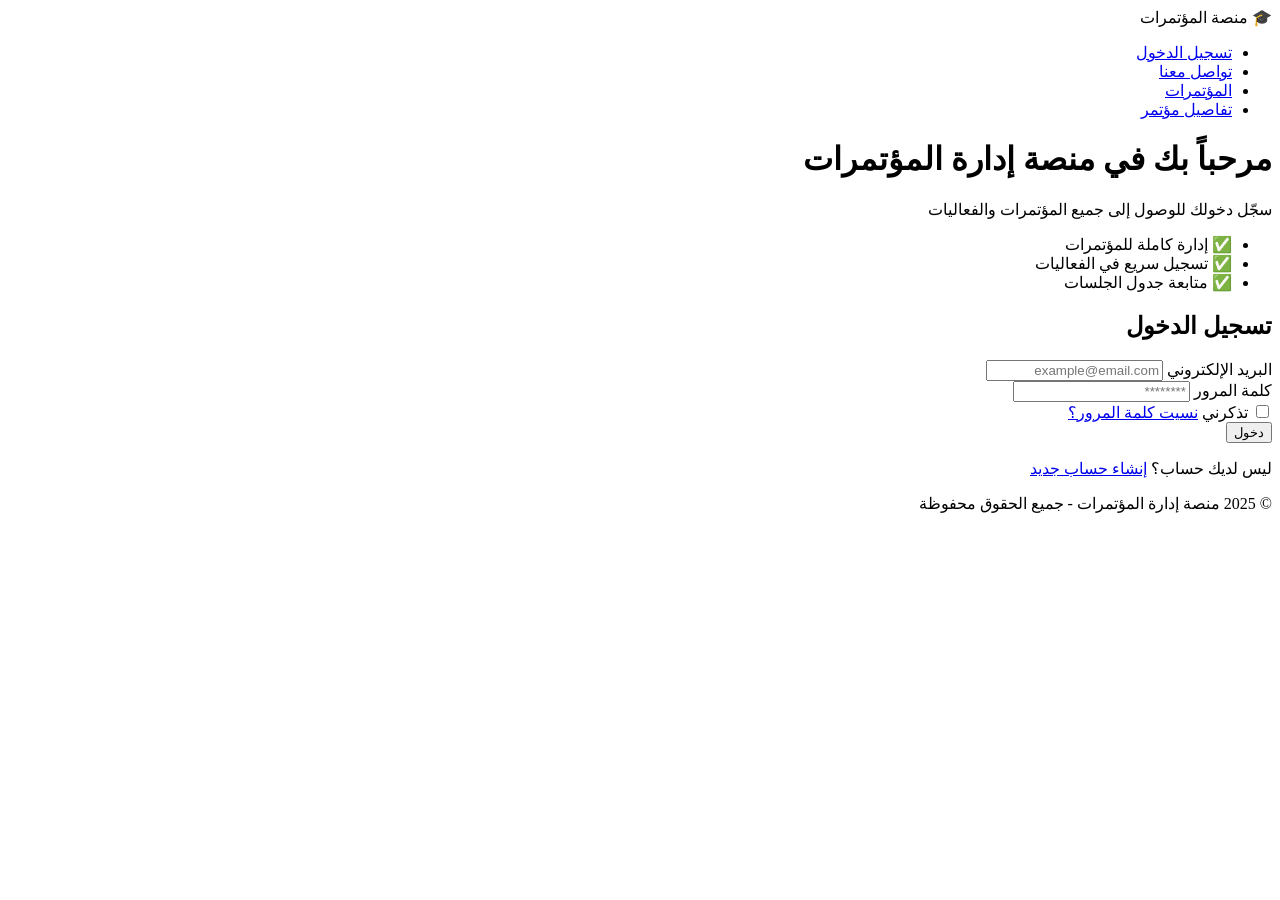
==== index.html @ a46db745 "Add files via upload" ====
<!DOCTYPE html>
<html lang="ar" dir="rtl">
<head>
    <meta charset="UTF-8">
    <meta name="viewport" content="width=device-width, initial-scale=1.0">
    <title>تسجيل الدخول | منصة إدارة المؤتمرات</title>
    <link rel="stylesheet" href="css/style.css">
</head>
<body>

    <!-- شريط التنقل -->
    <header class="navbar">
        <div class="logo">🎓 منصة المؤتمرات</div>
        <nav>
            <ul class="nav-links">
                <li><a href="index.html" class="active">تسجيل الدخول</a></li>
                <li><a href="contact.html">تواصل معنا</a></li>
                <li><a href="conferences.html">المؤتمرات</a></li>
                <li><a href="conference-details.html">تفاصيل مؤتمر</a></li>
            </ul>
        </nav>
    </header>

    <!-- قسم تسجيل الدخول -->
    <main class="login-page">
        <div class="login-container">
            
            <!-- الجانب الأيسر: الترحيب -->
            <div class="login-info">
                <h1>مرحباً بك في منصة إدارة المؤتمرات</h1>
                <p>سجّل دخولك للوصول إلى جميع المؤتمرات والفعاليات</p>
                <ul class="features">
                    <li>✅ إدارة كاملة للمؤتمرات</li>
                    <li>✅ تسجيل سريع في الفعاليات</li>
                    <li>✅ متابعة جدول الجلسات</li>
                </ul>
            </div>

            <!-- الجانب الأيمن: النموذج -->
            <div class="login-form-box">
                <h2>تسجيل الدخول</h2>
                <form id="loginForm">
                    
                    <div class="form-group">
                        <label for="email">البريد الإلكتروني</label>
                        <input type="email" id="email" name="email" 
                               placeholder="example@email.com" required>
                    </div>

                    <div class="form-group">
                        <label for="password">كلمة المرور</label>
                        <input type="password" id="password" name="password" 
                               placeholder="********" required>
                    </div>

                    <div class="form-options">
                        <label>
                            <input type="checkbox" name="remember"> تذكرني
                        </label>
                        <a href="#">نسيت كلمة المرور؟</a>
                    </div>

                    <button type="submit" class="btn-primary">دخول</button>

                    <p class="register-link">
                        ليس لديك حساب؟ <a href="#">إنشاء حساب جديد</a>
                    </p>
                </form>
            </div>

        </div>
    </main>

    <!-- التذييل -->
    <footer class="footer">
        <p>© 2025 منصة إدارة المؤتمرات - جميع الحقوق محفوظة</p>
    </footer>

    <script src="js/script.js"></script>
</body>
</html>
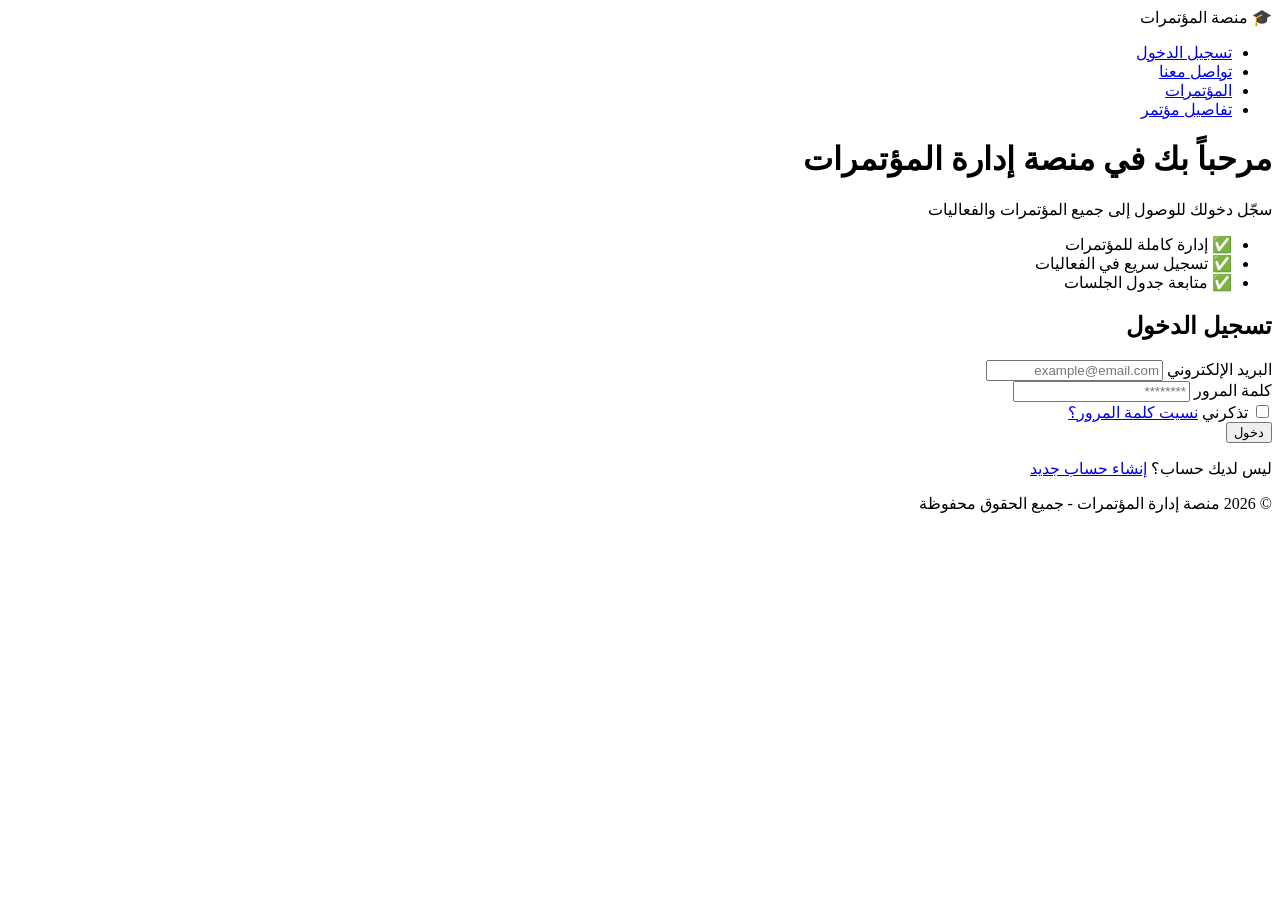
==== commit f68e4bac: "index.html" ====
--- a/index.html
+++ b/index.html
@@ -73,9 +73,10 @@
 
     <!-- التذييل -->
     <footer class="footer">
-        <p>© 2025 منصة إدارة المؤتمرات - جميع الحقوق محفوظة</p>
+        <p>© 2026
+            منصة إدارة المؤتمرات - جميع الحقوق محفوظة</p>
     </footer>
 
     <script src="js/script.js"></script>
 </body>
-</html>+</html>
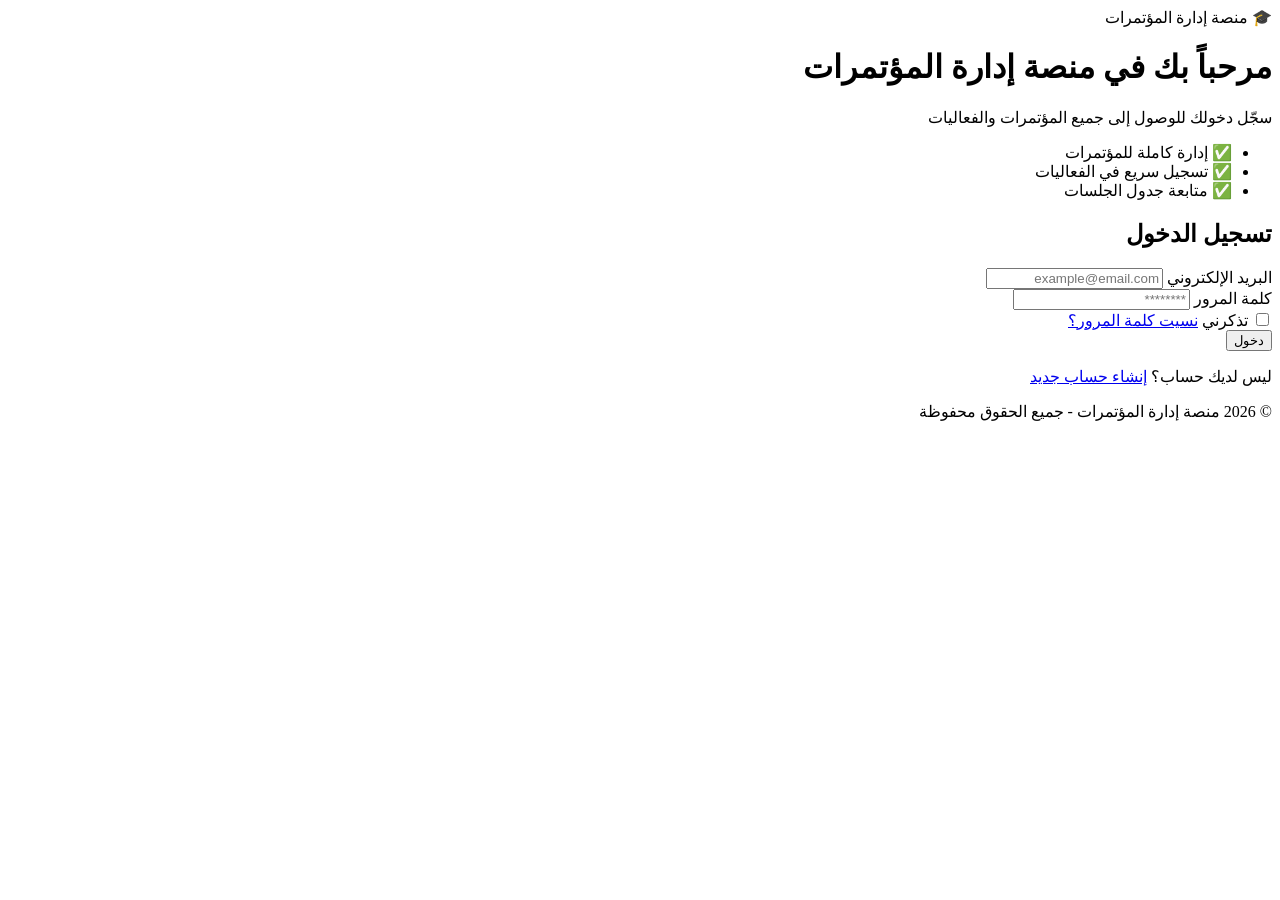
==== commit dc34c47e: "Add files via upload" ====
--- a/index.html
+++ b/index.html
@@ -4,24 +4,13 @@
     <meta charset="UTF-8">
     <meta name="viewport" content="width=device-width, initial-scale=1.0">
     <title>تسجيل الدخول | منصة إدارة المؤتمرات</title>
-    <link rel="stylesheet" href="css/style.css">
+    <link rel="stylesheet" href="../css/style.css">
 </head>
 <body>
 
-    <!-- شريط التنقل -->
-    <header class="navbar">
-        <div class="logo">🎓 منصة المؤتمرات</div>
-        <nav>
-            <ul class="nav-links">
-                <li><a href="index.html" class="active">تسجيل الدخول</a></li>
-                <li><a href="contact.html">تواصل معنا</a></li>
-                <li><a href="conferences.html">المؤتمرات</a></li>
-                <li><a href="conference-details.html">تفاصيل مؤتمر</a></li>
-            </ul>
-        </nav>
-    </header>
-
-    <!-- قسم تسجيل الدخول -->
+    <div class="login-logo-top">
+    <span class="logo">🎓 منصة إدارة المؤتمرات</span>
+</div>
     <main class="login-page">
         <div class="login-container">
             
@@ -73,10 +62,9 @@
 
     <!-- التذييل -->
     <footer class="footer">
-        <p>© 2026
-            منصة إدارة المؤتمرات - جميع الحقوق محفوظة</p>
+        <p>© 2026 منصة إدارة المؤتمرات - جميع الحقوق محفوظة</p>
     </footer>
 
     <script src="js/script.js"></script>
 </body>
-</html>
+</html>
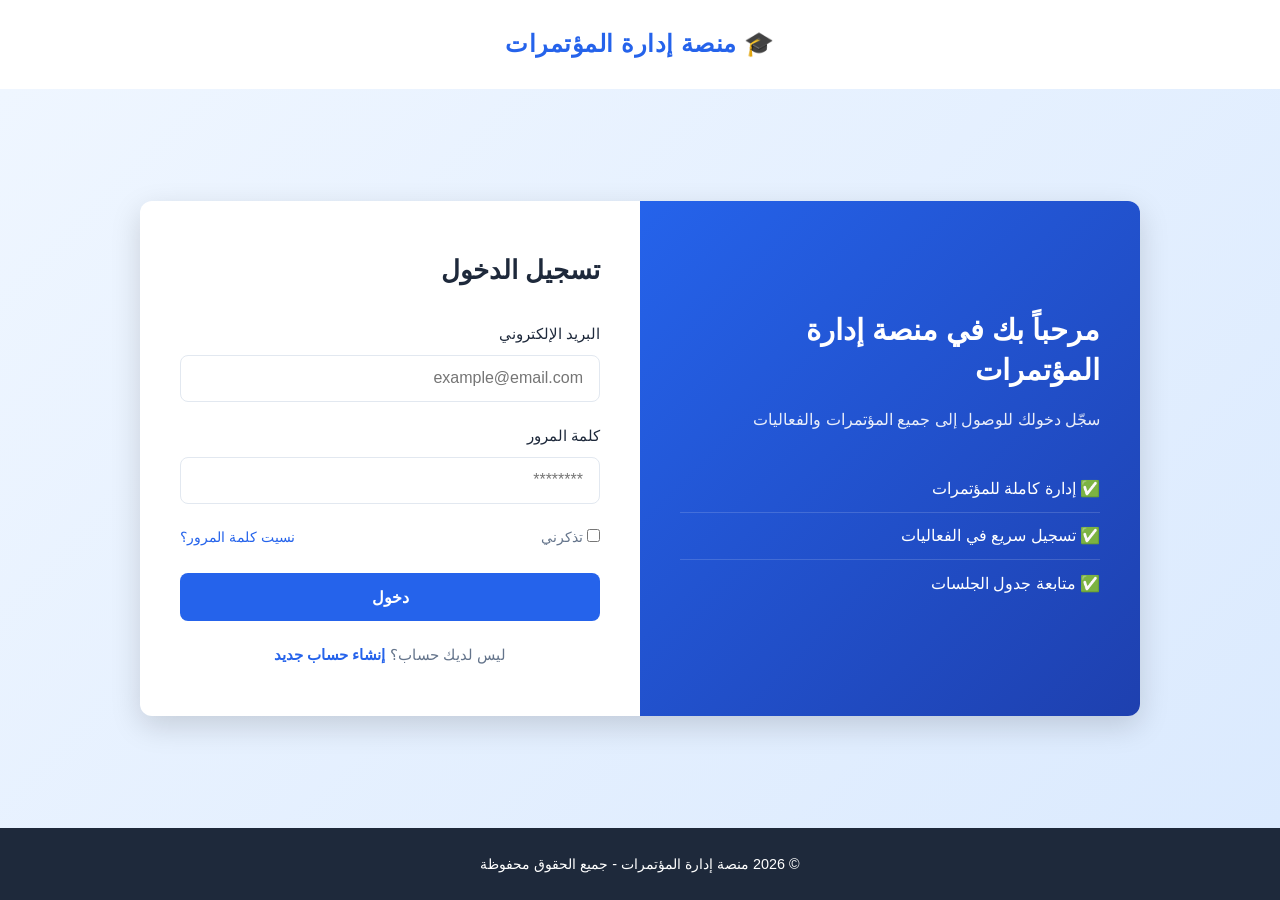
==== commit 664c213c: "Update index.html" ====
--- a/index.html
+++ b/index.html
@@ -4,7 +4,7 @@
     <meta charset="UTF-8">
     <meta name="viewport" content="width=device-width, initial-scale=1.0">
     <title>تسجيل الدخول | منصة إدارة المؤتمرات</title>
-    <link rel="stylesheet" href="../css/style.css">
+    <link rel="stylesheet" href="css/style.css">
 </head>
 <body>
 
@@ -67,4 +67,4 @@
 
     <script src="js/script.js"></script>
 </body>
-</html>+</html>
--- a/css/style.css
+++ b/css/style.css
@@ -0,0 +1,900 @@
+/* ============================================
+   1. إعدادات عامة (Reset & Global)
+   ============================================ */
+
+* {
+    margin: 0;
+    padding: 0;
+    box-sizing: border-box;
+}
+
+:root {
+    /* الألوان الأساسية */
+    --primary: #2563eb;
+    --primary-dark: #1e40af;
+    --primary-light: #3b82f6;
+    --secondary: #f59e0b;
+    --success: #10b981;
+    --danger: #ef4444;
+
+    /* الألوان المحايدة */
+    --dark: #1e293b;
+    --gray: #64748b;
+    --light-gray: #f1f5f9;
+    --white: #ffffff;
+    --border: #e2e8f0;
+
+    /* الظلال */
+    --shadow-sm: 0 1px 3px rgba(0, 0, 0, 0.08);
+    --shadow-md: 0 4px 12px rgba(0, 0, 0, 0.1);
+    --shadow-lg: 0 10px 30px rgba(0, 0, 0, 0.15);
+
+    /* الحدود */
+    --radius: 12px;
+    --radius-sm: 8px;
+
+    /* الانتقالات */
+    --transition: all 0.3s ease;
+}
+
+html {
+    scroll-behavior: smooth;
+}
+
+body {
+    font-family: 'Segoe UI', 'Tahoma', 'Arial', sans-serif;
+    background: var(--light-gray);
+    color: var(--dark);
+    line-height: 1.7;
+    min-height: 100vh;
+    display: flex;
+    flex-direction: column;
+}
+
+a {
+    text-decoration: none;
+    color: inherit;
+    transition: var(--transition);
+}
+
+ul {
+    list-style: none;
+}
+
+img {
+    max-width: 100%;
+    display: block;
+}
+
+
+/* ============================================
+   2. شريط التنقل (Navbar)
+   ============================================ */
+
+.navbar {
+    background: var(--white);
+    box-shadow: var(--shadow-sm);
+    padding: 1rem 5%;
+    display: flex;
+    justify-content: space-between;
+    align-items: center;
+    position: sticky;
+    top: 0;
+    z-index: 1000;
+}
+
+.logo {
+    font-size: 1.4rem;
+    font-weight: 700;
+    color: var(--primary);
+    letter-spacing: 0.5px;
+}
+
+.nav-links {
+    display: flex;
+    gap: 2rem;
+}
+
+.nav-links a {
+    font-weight: 500;
+    color: var(--gray);
+    padding: 0.5rem 0;
+    position: relative;
+}
+
+.nav-links a:hover {
+    color: var(--primary);
+}
+
+.nav-links a.active {
+    color: var(--primary);
+}
+
+.nav-links a.active::after,
+.nav-links a:hover::after {
+    content: '';
+    position: absolute;
+    bottom: -4px;
+    right: 0;
+    width: 100%;
+    height: 3px;
+    background: var(--primary);
+    border-radius: 3px;
+}
+
+
+/* ============================================
+   3. الأزرار (Buttons)
+   ============================================ */
+
+.btn-primary {
+    background: var(--primary);
+    color: var(--white);
+    border: none;
+    padding: 0.9rem 2rem;
+    border-radius: var(--radius-sm);
+    font-size: 1rem;
+    font-weight: 600;
+    cursor: pointer;
+    transition: var(--transition);
+    width: 100%;
+    font-family: inherit;
+}
+
+.btn-primary:hover {
+    background: var(--primary-dark);
+    transform: translateY(-2px);
+    box-shadow: var(--shadow-md);
+}
+
+.btn-primary:active {
+    transform: translateY(0);
+}
+
+.btn-full {
+    width: 100%;
+}
+
+
+/* ============================================
+   4. العناوين العامة
+   ============================================ */
+
+.page-title {
+    font-size: 2.2rem;
+    color: var(--dark);
+    text-align: center;
+    margin-bottom: 0.5rem;
+    font-weight: 700;
+}
+
+.page-subtitle {
+    text-align: center;
+    color: var(--gray);
+    margin-bottom: 2.5rem;
+    font-size: 1.05rem;
+}
+
+
+/* ============================================
+   5. الصفحة الأولى: تسجيل الدخول
+   ============================================ */
+
+.login-page {
+    flex: 1;
+    display: flex;
+    align-items: center;
+    justify-content: center;
+    padding: 3rem 5%;
+    background: linear-gradient(135deg, #eff6ff 0%, #dbeafe 100%);
+}
+
+.login-container {
+    display: grid;
+    grid-template-columns: 1fr 1fr;
+    max-width: 1000px;
+    width: 100%;
+    background: var(--white);
+    border-radius: var(--radius);
+    box-shadow: var(--shadow-lg);
+    overflow: hidden;
+}
+
+/* الجانب الأيسر: الترحيب */
+.login-info {
+    background: linear-gradient(135deg, var(--primary) 0%, var(--primary-dark) 100%);
+    color: var(--white);
+    padding: 3rem 2.5rem;
+    display: flex;
+    flex-direction: column;
+    justify-content: center;
+}
+
+.login-info h1 {
+    font-size: 1.8rem;
+    margin-bottom: 1rem;
+    line-height: 1.4;
+}
+
+.login-info p {
+    margin-bottom: 2rem;
+    opacity: 0.9;
+}
+
+.features li {
+    padding: 0.6rem 0;
+    font-size: 1rem;
+    border-bottom: 1px solid rgba(255, 255, 255, 0.15);
+}
+
+.features li:last-child {
+    border-bottom: none;
+}
+
+/* الجانب الأيمن: النموذج */
+.login-form-box {
+    padding: 3rem 2.5rem;
+    display: flex;
+    flex-direction: column;
+    justify-content: center;
+}
+
+.login-form-box h2 {
+    font-size: 1.6rem;
+    margin-bottom: 1.8rem;
+    color: var(--dark);
+}
+
+.form-group {
+    margin-bottom: 1.3rem;
+}
+
+.form-group label {
+    display: block;
+    margin-bottom: 0.5rem;
+    font-weight: 500;
+    color: var(--dark);
+    font-size: 0.95rem;
+}
+
+.form-group input,
+.form-group textarea {
+    width: 100%;
+    padding: 0.85rem 1rem;
+    border: 1.5px solid var(--border);
+    border-radius: var(--radius-sm);
+    font-size: 1rem;
+    font-family: inherit;
+    transition: var(--transition);
+    background: var(--white);
+}
+
+.form-group input:focus,
+.form-group textarea:focus {
+    outline: none;
+    border-color: var(--primary);
+    box-shadow: 0 0 0 3px rgba(37, 99, 235, 0.1);
+}
+
+.form-options {
+    display: flex;
+    justify-content: space-between;
+    align-items: center;
+    margin-bottom: 1.5rem;
+    font-size: 0.9rem;
+    color: var(--gray);
+}
+
+.form-options a {
+    color: var(--primary);
+    font-weight: 500;
+}
+
+.form-options a:hover {
+    text-decoration: underline;
+}
+
+.register-link {
+    text-align: center;
+    margin-top: 1.3rem;
+    color: var(--gray);
+    font-size: 0.95rem;
+}
+
+.register-link a {
+    color: var(--primary);
+    font-weight: 600;
+}
+
+
+/* ============================================
+   6. الصفحة الثانية: تواصل معنا
+   ============================================ */
+
+.contact-page {
+    flex: 1;
+    padding: 3rem 5%;
+    max-width: 1200px;
+    margin: 0 auto;
+    width: 100%;
+}
+
+.contact-container {
+    display: grid;
+    grid-template-columns: 1fr 1.5fr;
+    gap: 2rem;
+    margin-top: 2rem;
+}
+
+/* معلومات التواصل */
+.contact-info {
+    background: var(--white);
+    padding: 2rem;
+    border-radius: var(--radius);
+    box-shadow: var(--shadow-sm);
+}
+
+.contact-info h2 {
+    font-size: 1.4rem;
+    margin-bottom: 1.5rem;
+    color: var(--dark);
+    padding-bottom: 0.8rem;
+    border-bottom: 2px solid var(--light-gray);
+}
+
+.info-item {
+    display: flex;
+    gap: 1rem;
+    padding: 1rem 0;
+    border-bottom: 1px solid var(--light-gray);
+    align-items: flex-start;
+}
+
+.info-item:last-child {
+    border-bottom: none;
+}
+
+.info-item .icon {
+    font-size: 1.5rem;
+    width: 45px;
+    height: 45px;
+    background: var(--light-gray);
+    border-radius: 50%;
+    display: flex;
+    align-items: center;
+    justify-content: center;
+    flex-shrink: 0;
+}
+
+.info-item h4 {
+    font-size: 1rem;
+    color: var(--dark);
+    margin-bottom: 0.2rem;
+}
+
+.info-item p {
+    color: var(--gray);
+    font-size: 0.9rem;
+}
+
+/* نموذج التواصل */
+.contact-form-box {
+    background: var(--white);
+    padding: 2rem;
+    border-radius: var(--radius);
+    box-shadow: var(--shadow-sm);
+}
+
+.contact-form-box h2 {
+    font-size: 1.4rem;
+    margin-bottom: 1.5rem;
+    color: var(--dark);
+    padding-bottom: 0.8rem;
+    border-bottom: 2px solid var(--light-gray);
+}
+
+.contact-form-box textarea {
+    resize: vertical;
+    min-height: 120px;
+}
+
+
+/* ============================================
+   7. الصفحة الثالثة: المؤتمرات
+   ============================================ */
+
+.conferences-page {
+    flex: 1;
+    padding: 3rem 5%;
+    max-width: 1300px;
+    margin: 0 auto;
+    width: 100%;
+}
+
+/* شريط البحث */
+.search-bar {
+    display: flex;
+    gap: 0.5rem;
+    max-width: 600px;
+    margin: 0 auto 2.5rem;
+}
+
+.search-bar input {
+    flex: 1;
+    padding: 0.9rem 1.2rem;
+    border: 1.5px solid var(--border);
+    border-radius: var(--radius-sm);
+    font-size: 1rem;
+    font-family: inherit;
+    transition: var(--transition);
+}
+
+.search-bar input:focus {
+    outline: none;
+    border-color: var(--primary);
+    box-shadow: 0 0 0 3px rgba(37, 99, 235, 0.1);
+}
+
+.search-bar button {
+    background: var(--primary);
+    color: var(--white);
+    border: none;
+    padding: 0 1.8rem;
+    border-radius: var(--radius-sm);
+    font-size: 1rem;
+    font-weight: 600;
+    cursor: pointer;
+    transition: var(--transition);
+    font-family: inherit;
+}
+
+.search-bar button:hover {
+    background: var(--primary-dark);
+}
+
+/* شبكة المؤتمرات */
+.conferences-grid {
+    display: grid;
+    grid-template-columns: repeat(auto-fill, minmax(300px, 1fr));
+    gap: 1.8rem;
+}
+
+.conference-card {
+    background: var(--white);
+    border-radius: var(--radius);
+    overflow: hidden;
+    box-shadow: var(--shadow-sm);
+    transition: var(--transition);
+    display: flex;
+    flex-direction: column;
+}
+
+.conference-card:hover {
+    transform: translateY(-6px);
+    box-shadow: var(--shadow-lg);
+}
+
+.card-image {
+    height: 160px;
+    display: flex;
+    align-items: center;
+    justify-content: center;
+    font-size: 3.5rem;
+    color: var(--white);
+}
+
+.card-body {
+    padding: 1.5rem;
+    display: flex;
+    flex-direction: column;
+    flex: 1;
+}
+
+.badge {
+    display: inline-block;
+    background: var(--light-gray);
+    color: var(--primary);
+    padding: 0.3rem 0.9rem;
+    border-radius: 20px;
+    font-size: 0.8rem;
+    font-weight: 600;
+    margin-bottom: 0.8rem;
+    align-self: flex-start;
+}
+
+.card-body h3 {
+    font-size: 1.15rem;
+    margin-bottom: 0.6rem;
+    color: var(--dark);
+}
+
+.card-body p {
+    color: var(--gray);
+    font-size: 0.92rem;
+    margin-bottom: 1rem;
+    flex: 1;
+}
+
+.card-meta {
+    display: flex;
+    flex-direction: column;
+    gap: 0.4rem;
+    margin-bottom: 1.2rem;
+    font-size: 0.88rem;
+    color: var(--gray);
+}
+
+.btn-card {
+    display: block;
+    text-align: center;
+    background: var(--primary);
+    color: var(--white);
+    padding: 0.7rem;
+    border-radius: var(--radius-sm);
+    font-weight: 600;
+    transition: var(--transition);
+}
+
+.btn-card:hover {
+    background: var(--primary-dark);
+}
+
+
+/* ============================================
+   8. الصفحة الرابعة: تفاصيل المؤتمر
+   ============================================ */
+
+.details-page {
+    flex: 1;
+    padding-bottom: 3rem;
+}
+
+/* رأس المؤتمر */
+.details-hero {
+    background: linear-gradient(135deg, var(--primary) 0%, var(--primary-dark) 100%);
+    color: var(--white);
+    padding: 3rem 5%;
+    text-align: center;
+}
+
+.details-hero .badge {
+    background: rgba(255, 255, 255, 0.2);
+    color: var(--white);
+}
+
+.details-hero h1 {
+    font-size: 2.2rem;
+    margin: 1rem 0;
+}
+
+.details-hero > p {
+    max-width: 700px;
+    margin: 0 auto 1.5rem;
+    opacity: 0.95;
+}
+
+.hero-meta {
+    display: flex;
+    justify-content: center;
+    flex-wrap: wrap;
+    gap: 1.5rem;
+    font-size: 0.95rem;
+}
+
+.hero-meta span {
+    background: rgba(255, 255, 255, 0.15);
+    padding: 0.5rem 1.2rem;
+    border-radius: 20px;
+}
+
+/* الحاوية */
+.details-container {
+    display: grid;
+    grid-template-columns: 2fr 1fr;
+    gap: 2rem;
+    max-width: 1200px;
+    margin: 2.5rem auto 0;
+    padding: 0 5%;
+}
+
+.details-content {
+    display: flex;
+    flex-direction: column;
+    gap: 1.5rem;
+}
+
+.detail-box {
+    background: var(--white);
+    padding: 2rem;
+    border-radius: var(--radius);
+    box-shadow: var(--shadow-sm);
+}
+
+.detail-box h2 {
+    font-size: 1.3rem;
+    margin-bottom: 1rem;
+    color: var(--dark);
+    padding-bottom: 0.7rem;
+    border-bottom: 2px solid var(--light-gray);
+}
+
+.detail-box p {
+    color: var(--gray);
+    line-height: 1.8;
+}
+
+/* قائمة المحاور */
+.topics-list li {
+    padding: 0.7rem 1rem;
+    margin-bottom: 0.5rem;
+    background: var(--light-gray);
+    border-radius: var(--radius-sm);
+    border-right: 4px solid var(--primary);
+    color: var(--dark);
+    font-size: 0.95rem;
+}
+
+/* جدول الجلسات */
+.schedule-table {
+    width: 100%;
+    border-collapse: collapse;
+    margin-top: 0.5rem;
+}
+
+.schedule-table th,
+.schedule-table td {
+    padding: 0.9rem 1rem;
+    text-align: right;
+    border-bottom: 1px solid var(--border);
+    font-size: 0.92rem;
+}
+
+.schedule-table th {
+    background: var(--light-gray);
+    color: var(--dark);
+    font-weight: 600;
+}
+
+.schedule-table tr:hover td {
+    background: #f8fafc;
+}
+
+/* الشريط الجانبي */
+.details-sidebar {
+    display: flex;
+    flex-direction: column;
+    gap: 1.5rem;
+}
+
+.sidebar-box {
+    background: var(--white);
+    padding: 1.5rem;
+    border-radius: var(--radius);
+    box-shadow: var(--shadow-sm);
+}
+
+.sidebar-box h3 {
+    font-size: 1.1rem;
+    margin-bottom: 1rem;
+    color: var(--dark);
+    padding-bottom: 0.6rem;
+    border-bottom: 2px solid var(--light-gray);
+}
+
+.sidebar-box p {
+    color: var(--gray);
+    font-size: 0.92rem;
+    padding: 0.3rem 0;
+}
+
+.sidebar-box .btn-primary {
+    margin-top: 1rem;
+}
+
+/* أزرار المشاركة */
+.share-buttons {
+    display: flex;
+    gap: 0.6rem;
+    justify-content: center;
+}
+
+.share-buttons a {
+    width: 45px;
+    height: 45px;
+    background: var(--light-gray);
+    border-radius: 50%;
+    display: flex;
+    align-items: center;
+    justify-content: center;
+    font-size: 1.2rem;
+    transition: var(--transition);
+}
+
+.share-buttons a:hover {
+    background: var(--primary);
+    transform: translateY(-3px);
+}
+
+/* قائمة المتحدثين */
+.speakers-list li {
+    padding: 0.6rem 0;
+    border-bottom: 1px solid var(--light-gray);
+    color: var(--dark);
+    font-size: 0.95rem;
+}
+
+.speakers-list li:last-child {
+    border-bottom: none;
+}
+
+
+/* ============================================
+   9. التذييل (Footer)
+   ============================================ */
+
+.footer {
+    background: var(--dark);
+    color: var(--white);
+    text-align: center;
+    padding: 1.5rem 5%;
+    font-size: 0.9rem;
+    margin-top: auto;
+}
+
+
+/* ============================================
+   10. التجاوب مع الشاشات (Responsive)
+   ============================================ */
+
+/* الأجهزة اللوحية */
+@media (max-width: 992px) {
+
+    .login-container {
+        grid-template-columns: 1fr;
+    }
+
+    .login-info {
+        padding: 2rem;
+        text-align: center;
+    }
+
+    .contact-container {
+        grid-template-columns: 1fr;
+    }
+
+    .details-container {
+        grid-template-columns: 1fr;
+    }
+
+    .nav-links {
+        gap: 1.2rem;
+    }
+}
+
+/* الهواتف */
+@media (max-width: 768px) {
+
+    .navbar {
+        flex-direction: column;
+        gap: 0.8rem;
+        padding: 1rem 4%;
+    }
+
+    .nav-links {
+        flex-wrap: wrap;
+        justify-content: center;
+        gap: 1rem;
+        font-size: 0.9rem;
+    }
+
+    .page-title {
+        font-size: 1.6rem;
+    }
+
+    .login-info h1 {
+        font-size: 1.4rem;
+    }
+
+    .login-form-box {
+        padding: 2rem 1.5rem;
+    }
+
+    .details-hero h1 {
+        font-size: 1.5rem;
+    }
+
+    .hero-meta {
+        flex-direction: column;
+        gap: 0.6rem;
+        align-items: center;
+    }
+
+    .search-bar {
+        flex-direction: column;
+    }
+
+    .search-bar button {
+        padding: 0.9rem;
+    }
+
+    .conferences-grid {
+        grid-template-columns: 1fr;
+    }
+
+    .detail-box {
+        padding: 1.3rem;
+    }
+
+    /* جعل الجدول قابلاً للتمرير على الجوال */
+    .detail-box {
+        overflow-x: auto;
+    }
+
+    .schedule-table {
+        min-width: 500px;
+    }
+}
+
+/* الهواتف الصغيرة */
+@media (max-width: 480px) {
+
+    .logo {
+        font-size: 1.1rem;
+    }
+
+    .nav-links {
+        font-size: 0.82rem;
+        gap: 0.7rem;
+    }
+
+    .page-title {
+        font-size: 1.4rem;
+    }
+
+    .form-options {
+        flex-direction: column;
+        gap: 0.5rem;
+        align-items: flex-start;
+    }
+
+    .info-item {
+        flex-direction: column;
+        align-items: flex-start;
+    }
+}
+/* ============================================
+   11. تعديلات تسجيل الدخول والخروج
+   ============================================ */
+
+/* شعار أعلى صفحة تسجيل الدخول */
+.login-logo-top {
+    text-align: center;
+    padding: 1.5rem 0;
+    background: var(--white);
+    box-shadow: var(--shadow-sm);
+}
+
+.login-logo-top .logo {
+    font-size: 1.5rem;
+    font-weight: 700;
+    color: var(--primary);
+}
+
+/* زر تسجيل الخروج */
+.btn-logout {
+    background: #fee2e2;
+    color: #dc2626 !important;
+    padding: 0.5rem 1.2rem !important;
+    border-radius: var(--radius-sm);
+    font-weight: 600;
+    transition: var(--transition);
+}
+
+.btn-logout:hover {
+    background: #dc2626;
+    color: var(--white) !important;
+}
+
+.btn-logout::after {
+    display: none !important;
+}
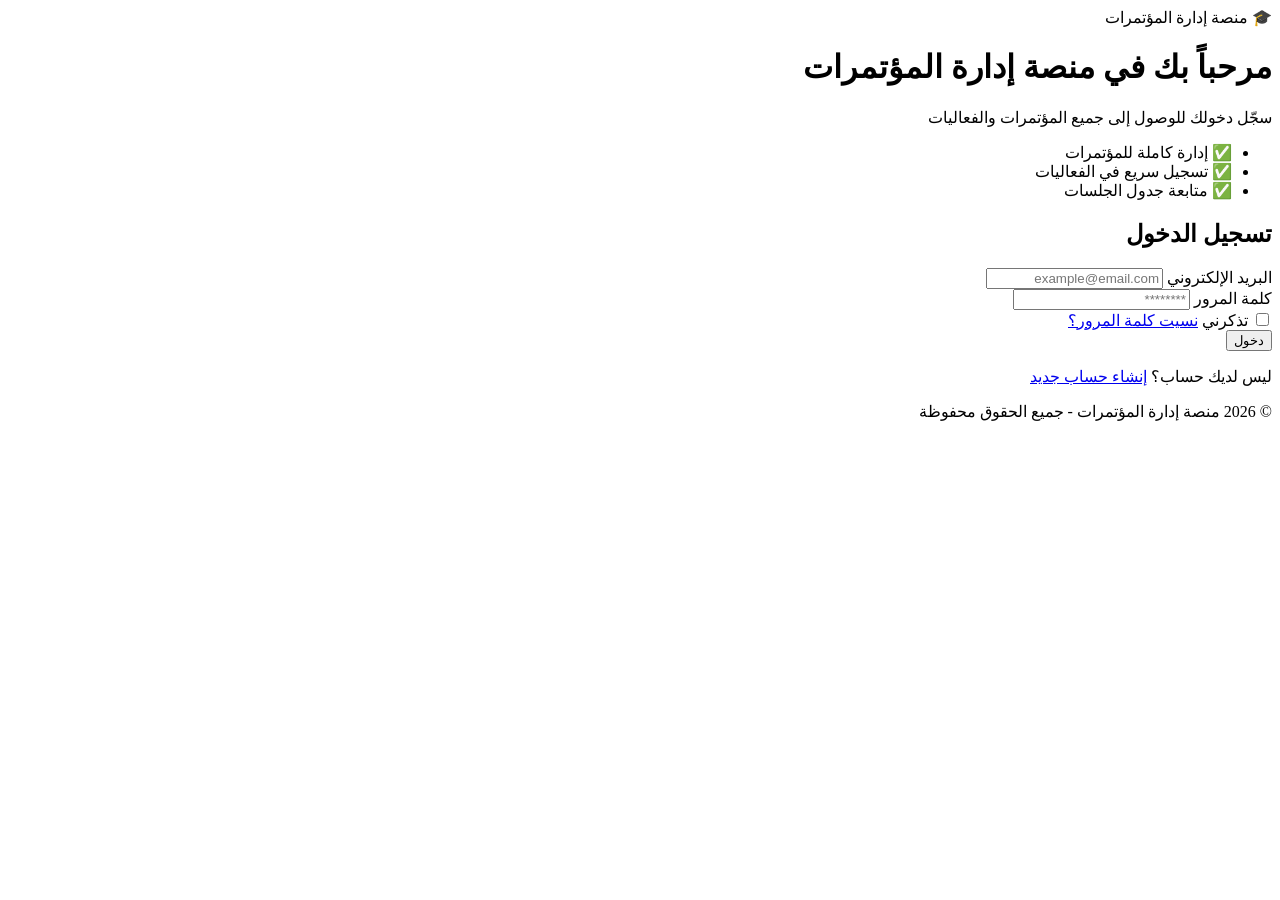
==== commit c2fe5a7e: "Update index.html" ====
--- a/index.html
+++ b/index.html
@@ -4,7 +4,7 @@
     <meta charset="UTF-8">
     <meta name="viewport" content="width=device-width, initial-scale=1.0">
     <title>تسجيل الدخول | منصة إدارة المؤتمرات</title>
-    <link rel="stylesheet" href="css/style.css">
+    <link rel="stylesheet" href="css/Style.css">
 </head>
 <body>
 
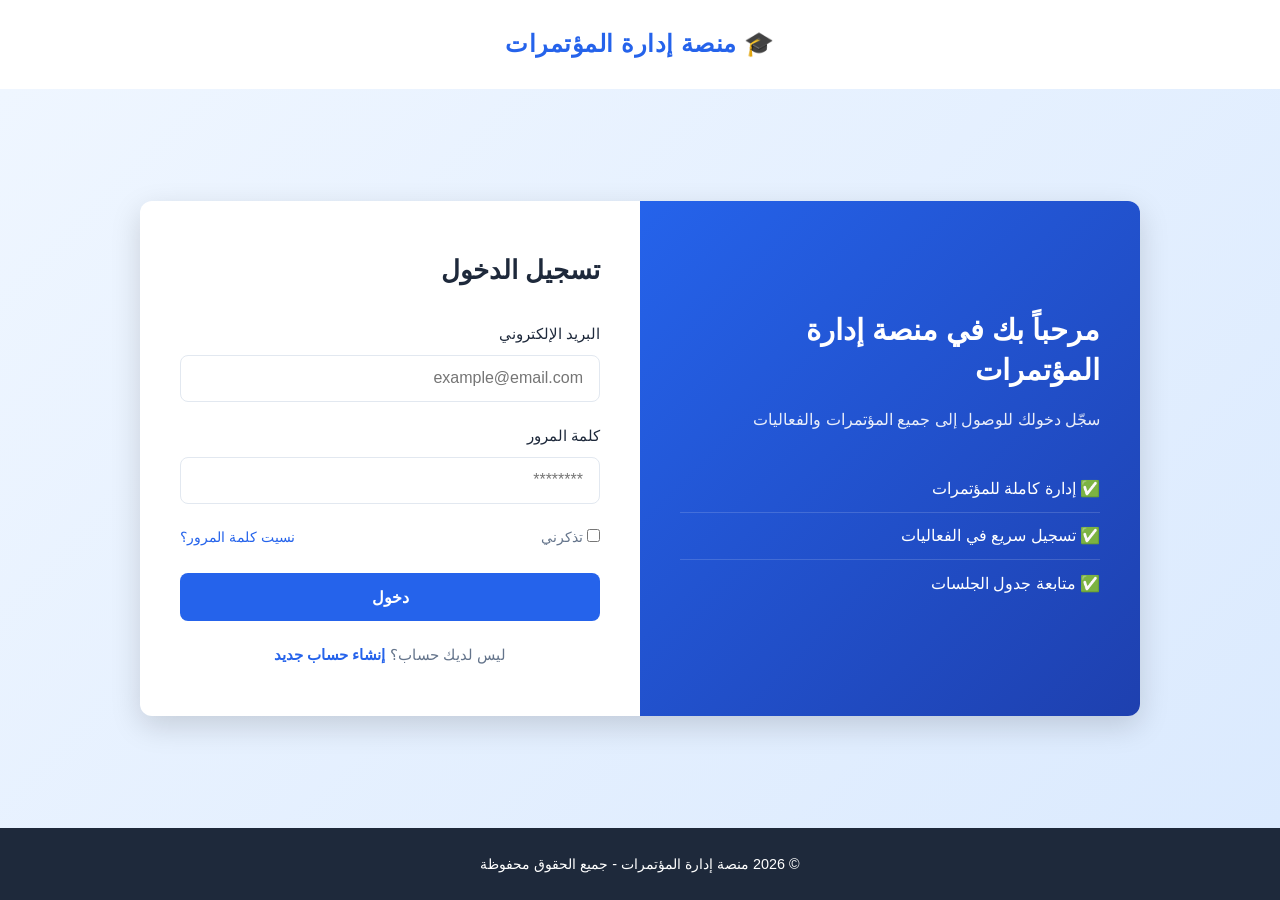
==== commit 696774da: "Update index.html" ====
--- a/index.html
+++ b/index.html
@@ -4,7 +4,7 @@
     <meta charset="UTF-8">
     <meta name="viewport" content="width=device-width, initial-scale=1.0">
     <title>تسجيل الدخول | منصة إدارة المؤتمرات</title>
-    <link rel="stylesheet" href="css/Style.css">
+    <link rel="stylesheet" href="css/style.css">
 </head>
 <body>
 
--- a/css/style.css
+++ b/css/style.css
@@ -0,0 +1,900 @@
+/* ============================================
+   1. إعدادات عامة (Reset & Global)
+   ============================================ */
+
+* {
+    margin: 0;
+    padding: 0;
+    box-sizing: border-box;
+}
+
+:root {
+    /* الألوان الأساسية */
+    --primary: #2563eb;
+    --primary-dark: #1e40af;
+    --primary-light: #3b82f6;
+    --secondary: #f59e0b;
+    --success: #10b981;
+    --danger: #ef4444;
+
+    /* الألوان المحايدة */
+    --dark: #1e293b;
+    --gray: #64748b;
+    --light-gray: #f1f5f9;
+    --white: #ffffff;
+    --border: #e2e8f0;
+
+    /* الظلال */
+    --shadow-sm: 0 1px 3px rgba(0, 0, 0, 0.08);
+    --shadow-md: 0 4px 12px rgba(0, 0, 0, 0.1);
+    --shadow-lg: 0 10px 30px rgba(0, 0, 0, 0.15);
+
+    /* الحدود */
+    --radius: 12px;
+    --radius-sm: 8px;
+
+    /* الانتقالات */
+    --transition: all 0.3s ease;
+}
+
+html {
+    scroll-behavior: smooth;
+}
+
+body {
+    font-family: 'Segoe UI', 'Tahoma', 'Arial', sans-serif;
+    background: var(--light-gray);
+    color: var(--dark);
+    line-height: 1.7;
+    min-height: 100vh;
+    display: flex;
+    flex-direction: column;
+}
+
+a {
+    text-decoration: none;
+    color: inherit;
+    transition: var(--transition);
+}
+
+ul {
+    list-style: none;
+}
+
+img {
+    max-width: 100%;
+    display: block;
+}
+
+
+/* ============================================
+   2. شريط التنقل (Navbar)
+   ============================================ */
+
+.navbar {
+    background: var(--white);
+    box-shadow: var(--shadow-sm);
+    padding: 1rem 5%;
+    display: flex;
+    justify-content: space-between;
+    align-items: center;
+    position: sticky;
+    top: 0;
+    z-index: 1000;
+}
+
+.logo {
+    font-size: 1.4rem;
+    font-weight: 700;
+    color: var(--primary);
+    letter-spacing: 0.5px;
+}
+
+.nav-links {
+    display: flex;
+    gap: 2rem;
+}
+
+.nav-links a {
+    font-weight: 500;
+    color: var(--gray);
+    padding: 0.5rem 0;
+    position: relative;
+}
+
+.nav-links a:hover {
+    color: var(--primary);
+}
+
+.nav-links a.active {
+    color: var(--primary);
+}
+
+.nav-links a.active::after,
+.nav-links a:hover::after {
+    content: '';
+    position: absolute;
+    bottom: -4px;
+    right: 0;
+    width: 100%;
+    height: 3px;
+    background: var(--primary);
+    border-radius: 3px;
+}
+
+
+/* ============================================
+   3. الأزرار (Buttons)
+   ============================================ */
+
+.btn-primary {
+    background: var(--primary);
+    color: var(--white);
+    border: none;
+    padding: 0.9rem 2rem;
+    border-radius: var(--radius-sm);
+    font-size: 1rem;
+    font-weight: 600;
+    cursor: pointer;
+    transition: var(--transition);
+    width: 100%;
+    font-family: inherit;
+}
+
+.btn-primary:hover {
+    background: var(--primary-dark);
+    transform: translateY(-2px);
+    box-shadow: var(--shadow-md);
+}
+
+.btn-primary:active {
+    transform: translateY(0);
+}
+
+.btn-full {
+    width: 100%;
+}
+
+
+/* ============================================
+   4. العناوين العامة
+   ============================================ */
+
+.page-title {
+    font-size: 2.2rem;
+    color: var(--dark);
+    text-align: center;
+    margin-bottom: 0.5rem;
+    font-weight: 700;
+}
+
+.page-subtitle {
+    text-align: center;
+    color: var(--gray);
+    margin-bottom: 2.5rem;
+    font-size: 1.05rem;
+}
+
+
+/* ============================================
+   5. الصفحة الأولى: تسجيل الدخول
+   ============================================ */
+
+.login-page {
+    flex: 1;
+    display: flex;
+    align-items: center;
+    justify-content: center;
+    padding: 3rem 5%;
+    background: linear-gradient(135deg, #eff6ff 0%, #dbeafe 100%);
+}
+
+.login-container {
+    display: grid;
+    grid-template-columns: 1fr 1fr;
+    max-width: 1000px;
+    width: 100%;
+    background: var(--white);
+    border-radius: var(--radius);
+    box-shadow: var(--shadow-lg);
+    overflow: hidden;
+}
+
+/* الجانب الأيسر: الترحيب */
+.login-info {
+    background: linear-gradient(135deg, var(--primary) 0%, var(--primary-dark) 100%);
+    color: var(--white);
+    padding: 3rem 2.5rem;
+    display: flex;
+    flex-direction: column;
+    justify-content: center;
+}
+
+.login-info h1 {
+    font-size: 1.8rem;
+    margin-bottom: 1rem;
+    line-height: 1.4;
+}
+
+.login-info p {
+    margin-bottom: 2rem;
+    opacity: 0.9;
+}
+
+.features li {
+    padding: 0.6rem 0;
+    font-size: 1rem;
+    border-bottom: 1px solid rgba(255, 255, 255, 0.15);
+}
+
+.features li:last-child {
+    border-bottom: none;
+}
+
+/* الجانب الأيمن: النموذج */
+.login-form-box {
+    padding: 3rem 2.5rem;
+    display: flex;
+    flex-direction: column;
+    justify-content: center;
+}
+
+.login-form-box h2 {
+    font-size: 1.6rem;
+    margin-bottom: 1.8rem;
+    color: var(--dark);
+}
+
+.form-group {
+    margin-bottom: 1.3rem;
+}
+
+.form-group label {
+    display: block;
+    margin-bottom: 0.5rem;
+    font-weight: 500;
+    color: var(--dark);
+    font-size: 0.95rem;
+}
+
+.form-group input,
+.form-group textarea {
+    width: 100%;
+    padding: 0.85rem 1rem;
+    border: 1.5px solid var(--border);
+    border-radius: var(--radius-sm);
+    font-size: 1rem;
+    font-family: inherit;
+    transition: var(--transition);
+    background: var(--white);
+}
+
+.form-group input:focus,
+.form-group textarea:focus {
+    outline: none;
+    border-color: var(--primary);
+    box-shadow: 0 0 0 3px rgba(37, 99, 235, 0.1);
+}
+
+.form-options {
+    display: flex;
+    justify-content: space-between;
+    align-items: center;
+    margin-bottom: 1.5rem;
+    font-size: 0.9rem;
+    color: var(--gray);
+}
+
+.form-options a {
+    color: var(--primary);
+    font-weight: 500;
+}
+
+.form-options a:hover {
+    text-decoration: underline;
+}
+
+.register-link {
+    text-align: center;
+    margin-top: 1.3rem;
+    color: var(--gray);
+    font-size: 0.95rem;
+}
+
+.register-link a {
+    color: var(--primary);
+    font-weight: 600;
+}
+
+
+/* ============================================
+   6. الصفحة الثانية: تواصل معنا
+   ============================================ */
+
+.contact-page {
+    flex: 1;
+    padding: 3rem 5%;
+    max-width: 1200px;
+    margin: 0 auto;
+    width: 100%;
+}
+
+.contact-container {
+    display: grid;
+    grid-template-columns: 1fr 1.5fr;
+    gap: 2rem;
+    margin-top: 2rem;
+}
+
+/* معلومات التواصل */
+.contact-info {
+    background: var(--white);
+    padding: 2rem;
+    border-radius: var(--radius);
+    box-shadow: var(--shadow-sm);
+}
+
+.contact-info h2 {
+    font-size: 1.4rem;
+    margin-bottom: 1.5rem;
+    color: var(--dark);
+    padding-bottom: 0.8rem;
+    border-bottom: 2px solid var(--light-gray);
+}
+
+.info-item {
+    display: flex;
+    gap: 1rem;
+    padding: 1rem 0;
+    border-bottom: 1px solid var(--light-gray);
+    align-items: flex-start;
+}
+
+.info-item:last-child {
+    border-bottom: none;
+}
+
+.info-item .icon {
+    font-size: 1.5rem;
+    width: 45px;
+    height: 45px;
+    background: var(--light-gray);
+    border-radius: 50%;
+    display: flex;
+    align-items: center;
+    justify-content: center;
+    flex-shrink: 0;
+}
+
+.info-item h4 {
+    font-size: 1rem;
+    color: var(--dark);
+    margin-bottom: 0.2rem;
+}
+
+.info-item p {
+    color: var(--gray);
+    font-size: 0.9rem;
+}
+
+/* نموذج التواصل */
+.contact-form-box {
+    background: var(--white);
+    padding: 2rem;
+    border-radius: var(--radius);
+    box-shadow: var(--shadow-sm);
+}
+
+.contact-form-box h2 {
+    font-size: 1.4rem;
+    margin-bottom: 1.5rem;
+    color: var(--dark);
+    padding-bottom: 0.8rem;
+    border-bottom: 2px solid var(--light-gray);
+}
+
+.contact-form-box textarea {
+    resize: vertical;
+    min-height: 120px;
+}
+
+
+/* ============================================
+   7. الصفحة الثالثة: المؤتمرات
+   ============================================ */
+
+.conferences-page {
+    flex: 1;
+    padding: 3rem 5%;
+    max-width: 1300px;
+    margin: 0 auto;
+    width: 100%;
+}
+
+/* شريط البحث */
+.search-bar {
+    display: flex;
+    gap: 0.5rem;
+    max-width: 600px;
+    margin: 0 auto 2.5rem;
+}
+
+.search-bar input {
+    flex: 1;
+    padding: 0.9rem 1.2rem;
+    border: 1.5px solid var(--border);
+    border-radius: var(--radius-sm);
+    font-size: 1rem;
+    font-family: inherit;
+    transition: var(--transition);
+}
+
+.search-bar input:focus {
+    outline: none;
+    border-color: var(--primary);
+    box-shadow: 0 0 0 3px rgba(37, 99, 235, 0.1);
+}
+
+.search-bar button {
+    background: var(--primary);
+    color: var(--white);
+    border: none;
+    padding: 0 1.8rem;
+    border-radius: var(--radius-sm);
+    font-size: 1rem;
+    font-weight: 600;
+    cursor: pointer;
+    transition: var(--transition);
+    font-family: inherit;
+}
+
+.search-bar button:hover {
+    background: var(--primary-dark);
+}
+
+/* شبكة المؤتمرات */
+.conferences-grid {
+    display: grid;
+    grid-template-columns: repeat(auto-fill, minmax(300px, 1fr));
+    gap: 1.8rem;
+}
+
+.conference-card {
+    background: var(--white);
+    border-radius: var(--radius);
+    overflow: hidden;
+    box-shadow: var(--shadow-sm);
+    transition: var(--transition);
+    display: flex;
+    flex-direction: column;
+}
+
+.conference-card:hover {
+    transform: translateY(-6px);
+    box-shadow: var(--shadow-lg);
+}
+
+.card-image {
+    height: 160px;
+    display: flex;
+    align-items: center;
+    justify-content: center;
+    font-size: 3.5rem;
+    color: var(--white);
+}
+
+.card-body {
+    padding: 1.5rem;
+    display: flex;
+    flex-direction: column;
+    flex: 1;
+}
+
+.badge {
+    display: inline-block;
+    background: var(--light-gray);
+    color: var(--primary);
+    padding: 0.3rem 0.9rem;
+    border-radius: 20px;
+    font-size: 0.8rem;
+    font-weight: 600;
+    margin-bottom: 0.8rem;
+    align-self: flex-start;
+}
+
+.card-body h3 {
+    font-size: 1.15rem;
+    margin-bottom: 0.6rem;
+    color: var(--dark);
+}
+
+.card-body p {
+    color: var(--gray);
+    font-size: 0.92rem;
+    margin-bottom: 1rem;
+    flex: 1;
+}
+
+.card-meta {
+    display: flex;
+    flex-direction: column;
+    gap: 0.4rem;
+    margin-bottom: 1.2rem;
+    font-size: 0.88rem;
+    color: var(--gray);
+}
+
+.btn-card {
+    display: block;
+    text-align: center;
+    background: var(--primary);
+    color: var(--white);
+    padding: 0.7rem;
+    border-radius: var(--radius-sm);
+    font-weight: 600;
+    transition: var(--transition);
+}
+
+.btn-card:hover {
+    background: var(--primary-dark);
+}
+
+
+/* ============================================
+   8. الصفحة الرابعة: تفاصيل المؤتمر
+   ============================================ */
+
+.details-page {
+    flex: 1;
+    padding-bottom: 3rem;
+}
+
+/* رأس المؤتمر */
+.details-hero {
+    background: linear-gradient(135deg, var(--primary) 0%, var(--primary-dark) 100%);
+    color: var(--white);
+    padding: 3rem 5%;
+    text-align: center;
+}
+
+.details-hero .badge {
+    background: rgba(255, 255, 255, 0.2);
+    color: var(--white);
+}
+
+.details-hero h1 {
+    font-size: 2.2rem;
+    margin: 1rem 0;
+}
+
+.details-hero > p {
+    max-width: 700px;
+    margin: 0 auto 1.5rem;
+    opacity: 0.95;
+}
+
+.hero-meta {
+    display: flex;
+    justify-content: center;
+    flex-wrap: wrap;
+    gap: 1.5rem;
+    font-size: 0.95rem;
+}
+
+.hero-meta span {
+    background: rgba(255, 255, 255, 0.15);
+    padding: 0.5rem 1.2rem;
+    border-radius: 20px;
+}
+
+/* الحاوية */
+.details-container {
+    display: grid;
+    grid-template-columns: 2fr 1fr;
+    gap: 2rem;
+    max-width: 1200px;
+    margin: 2.5rem auto 0;
+    padding: 0 5%;
+}
+
+.details-content {
+    display: flex;
+    flex-direction: column;
+    gap: 1.5rem;
+}
+
+.detail-box {
+    background: var(--white);
+    padding: 2rem;
+    border-radius: var(--radius);
+    box-shadow: var(--shadow-sm);
+}
+
+.detail-box h2 {
+    font-size: 1.3rem;
+    margin-bottom: 1rem;
+    color: var(--dark);
+    padding-bottom: 0.7rem;
+    border-bottom: 2px solid var(--light-gray);
+}
+
+.detail-box p {
+    color: var(--gray);
+    line-height: 1.8;
+}
+
+/* قائمة المحاور */
+.topics-list li {
+    padding: 0.7rem 1rem;
+    margin-bottom: 0.5rem;
+    background: var(--light-gray);
+    border-radius: var(--radius-sm);
+    border-right: 4px solid var(--primary);
+    color: var(--dark);
+    font-size: 0.95rem;
+}
+
+/* جدول الجلسات */
+.schedule-table {
+    width: 100%;
+    border-collapse: collapse;
+    margin-top: 0.5rem;
+}
+
+.schedule-table th,
+.schedule-table td {
+    padding: 0.9rem 1rem;
+    text-align: right;
+    border-bottom: 1px solid var(--border);
+    font-size: 0.92rem;
+}
+
+.schedule-table th {
+    background: var(--light-gray);
+    color: var(--dark);
+    font-weight: 600;
+}
+
+.schedule-table tr:hover td {
+    background: #f8fafc;
+}
+
+/* الشريط الجانبي */
+.details-sidebar {
+    display: flex;
+    flex-direction: column;
+    gap: 1.5rem;
+}
+
+.sidebar-box {
+    background: var(--white);
+    padding: 1.5rem;
+    border-radius: var(--radius);
+    box-shadow: var(--shadow-sm);
+}
+
+.sidebar-box h3 {
+    font-size: 1.1rem;
+    margin-bottom: 1rem;
+    color: var(--dark);
+    padding-bottom: 0.6rem;
+    border-bottom: 2px solid var(--light-gray);
+}
+
+.sidebar-box p {
+    color: var(--gray);
+    font-size: 0.92rem;
+    padding: 0.3rem 0;
+}
+
+.sidebar-box .btn-primary {
+    margin-top: 1rem;
+}
+
+/* أزرار المشاركة */
+.share-buttons {
+    display: flex;
+    gap: 0.6rem;
+    justify-content: center;
+}
+
+.share-buttons a {
+    width: 45px;
+    height: 45px;
+    background: var(--light-gray);
+    border-radius: 50%;
+    display: flex;
+    align-items: center;
+    justify-content: center;
+    font-size: 1.2rem;
+    transition: var(--transition);
+}
+
+.share-buttons a:hover {
+    background: var(--primary);
+    transform: translateY(-3px);
+}
+
+/* قائمة المتحدثين */
+.speakers-list li {
+    padding: 0.6rem 0;
+    border-bottom: 1px solid var(--light-gray);
+    color: var(--dark);
+    font-size: 0.95rem;
+}
+
+.speakers-list li:last-child {
+    border-bottom: none;
+}
+
+
+/* ============================================
+   9. التذييل (Footer)
+   ============================================ */
+
+.footer {
+    background: var(--dark);
+    color: var(--white);
+    text-align: center;
+    padding: 1.5rem 5%;
+    font-size: 0.9rem;
+    margin-top: auto;
+}
+
+
+/* ============================================
+   10. التجاوب مع الشاشات (Responsive)
+   ============================================ */
+
+/* الأجهزة اللوحية */
+@media (max-width: 992px) {
+
+    .login-container {
+        grid-template-columns: 1fr;
+    }
+
+    .login-info {
+        padding: 2rem;
+        text-align: center;
+    }
+
+    .contact-container {
+        grid-template-columns: 1fr;
+    }
+
+    .details-container {
+        grid-template-columns: 1fr;
+    }
+
+    .nav-links {
+        gap: 1.2rem;
+    }
+}
+
+/* الهواتف */
+@media (max-width: 768px) {
+
+    .navbar {
+        flex-direction: column;
+        gap: 0.8rem;
+        padding: 1rem 4%;
+    }
+
+    .nav-links {
+        flex-wrap: wrap;
+        justify-content: center;
+        gap: 1rem;
+        font-size: 0.9rem;
+    }
+
+    .page-title {
+        font-size: 1.6rem;
+    }
+
+    .login-info h1 {
+        font-size: 1.4rem;
+    }
+
+    .login-form-box {
+        padding: 2rem 1.5rem;
+    }
+
+    .details-hero h1 {
+        font-size: 1.5rem;
+    }
+
+    .hero-meta {
+        flex-direction: column;
+        gap: 0.6rem;
+        align-items: center;
+    }
+
+    .search-bar {
+        flex-direction: column;
+    }
+
+    .search-bar button {
+        padding: 0.9rem;
+    }
+
+    .conferences-grid {
+        grid-template-columns: 1fr;
+    }
+
+    .detail-box {
+        padding: 1.3rem;
+    }
+
+    /* جعل الجدول قابلاً للتمرير على الجوال */
+    .detail-box {
+        overflow-x: auto;
+    }
+
+    .schedule-table {
+        min-width: 500px;
+    }
+}
+
+/* الهواتف الصغيرة */
+@media (max-width: 480px) {
+
+    .logo {
+        font-size: 1.1rem;
+    }
+
+    .nav-links {
+        font-size: 0.82rem;
+        gap: 0.7rem;
+    }
+
+    .page-title {
+        font-size: 1.4rem;
+    }
+
+    .form-options {
+        flex-direction: column;
+        gap: 0.5rem;
+        align-items: flex-start;
+    }
+
+    .info-item {
+        flex-direction: column;
+        align-items: flex-start;
+    }
+}
+/* ============================================
+   11. تعديلات تسجيل الدخول والخروج
+   ============================================ */
+
+/* شعار أعلى صفحة تسجيل الدخول */
+.login-logo-top {
+    text-align: center;
+    padding: 1.5rem 0;
+    background: var(--white);
+    box-shadow: var(--shadow-sm);
+}
+
+.login-logo-top .logo {
+    font-size: 1.5rem;
+    font-weight: 700;
+    color: var(--primary);
+}
+
+/* زر تسجيل الخروج */
+.btn-logout {
+    background: #fee2e2;
+    color: #dc2626 !important;
+    padding: 0.5rem 1.2rem !important;
+    border-radius: var(--radius-sm);
+    font-weight: 600;
+    transition: var(--transition);
+}
+
+.btn-logout:hover {
+    background: #dc2626;
+    color: var(--white) !important;
+}
+
+.btn-logout::after {
+    display: none !important;
+}
